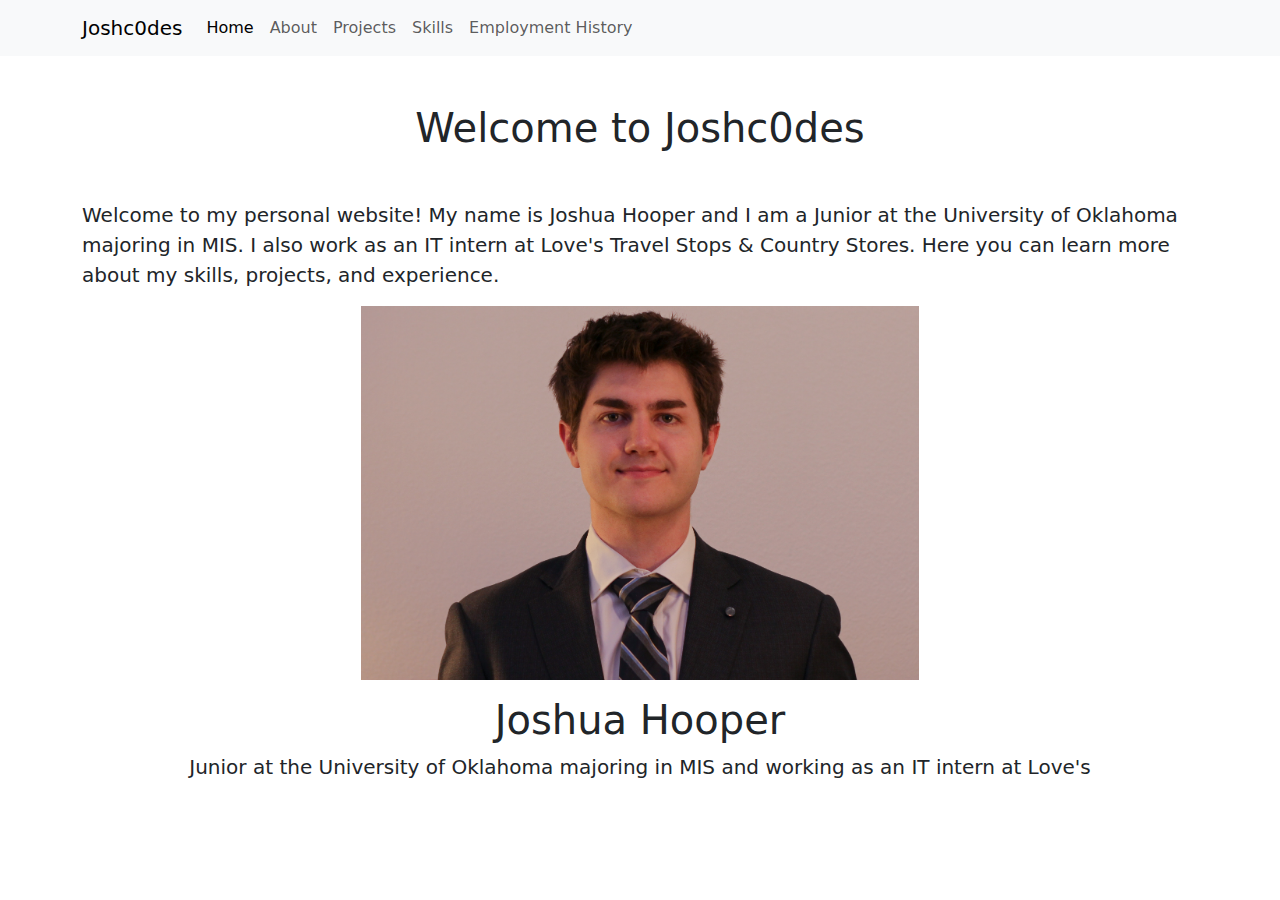
==== index.html @ 377e8b5f "v1" ====
<!DOCTYPE html>
<html lang="en">
<head>
  <meta charset="UTF-8">
  <meta name="viewport" content="width=device-width, initial-scale=1.0">
  <title>Joshc0des</title>

  <link rel="stylesheet" href="https://cdn.jsdelivr.net/npm/bootstrap@5.0.0/dist/css/bootstrap.min.css">
</head>
<body>

    <nav class="navbar navbar-expand-lg navbar-light bg-light">
    <div class="container">
      <a class="navbar-brand" href="index.html">Joshc0des</a>
      <button class="navbar-toggler" type="button" data-bs-toggle="collapse" data-bs-target="#navbarNav" aria-controls="navbarNav" aria-expanded="false" aria-label="Toggle navigation">
        <span class="navbar-toggler-icon"></span>
      </button>
      <div class="collapse navbar-collapse" id="navbarNav">
        <ul class="navbar-nav">
          <li class="nav-item">
            <a class="nav-link active" aria-current="page" href="index.html">Home</a>
          </li>
          <li class="nav-item">
            <a class="nav-link" href="about.html">About</a>
          </li>
          <li class="nav-item">
            <a class="nav-link" href="projects.html">Projects</a>
          </li>
          <li class="nav-item">
            <a class="nav-link" href="skills.html">Skills</a>
          </li>
          <li class="nav-item">
            <a class="nav-link" href="employment.html">Employment History</a>
          </li>
        </ul>
      </div>
    </div>
  </nav>

  <main class="container py-5">
    <div class="row">
        <h1 class="text-center mb-5">Welcome to Joshc0des</h1>
        <p class="lead">Welcome to my personal website! My name is Joshua Hooper 
            and I am a Junior at the University of Oklahoma majoring in MIS. I 
            also work as an IT intern at Love's Travel Stops & Country Stores. 
            Here you can learn more about my skills, projects, and experience.</p>
    </div>
    <div class="row">
        <div class="col-md-12 text-center">
            <img src="static/headshot.jpg" class="img-fluid w-50" alt="Joshua picture">
            <h1 class="mt-3">Joshua Hooper</h1>
            <p class="lead">Junior at the University of Oklahoma majoring in MIS and working as an IT intern at Love's</p>
          </div>      
    </div>
    
  </main>

  <script src="https://cdn.jsdelivr.net/npm/bootstrap@5.0.0/dist/js/bootstrap.bundle.min.js"></script>
</body>
</html>
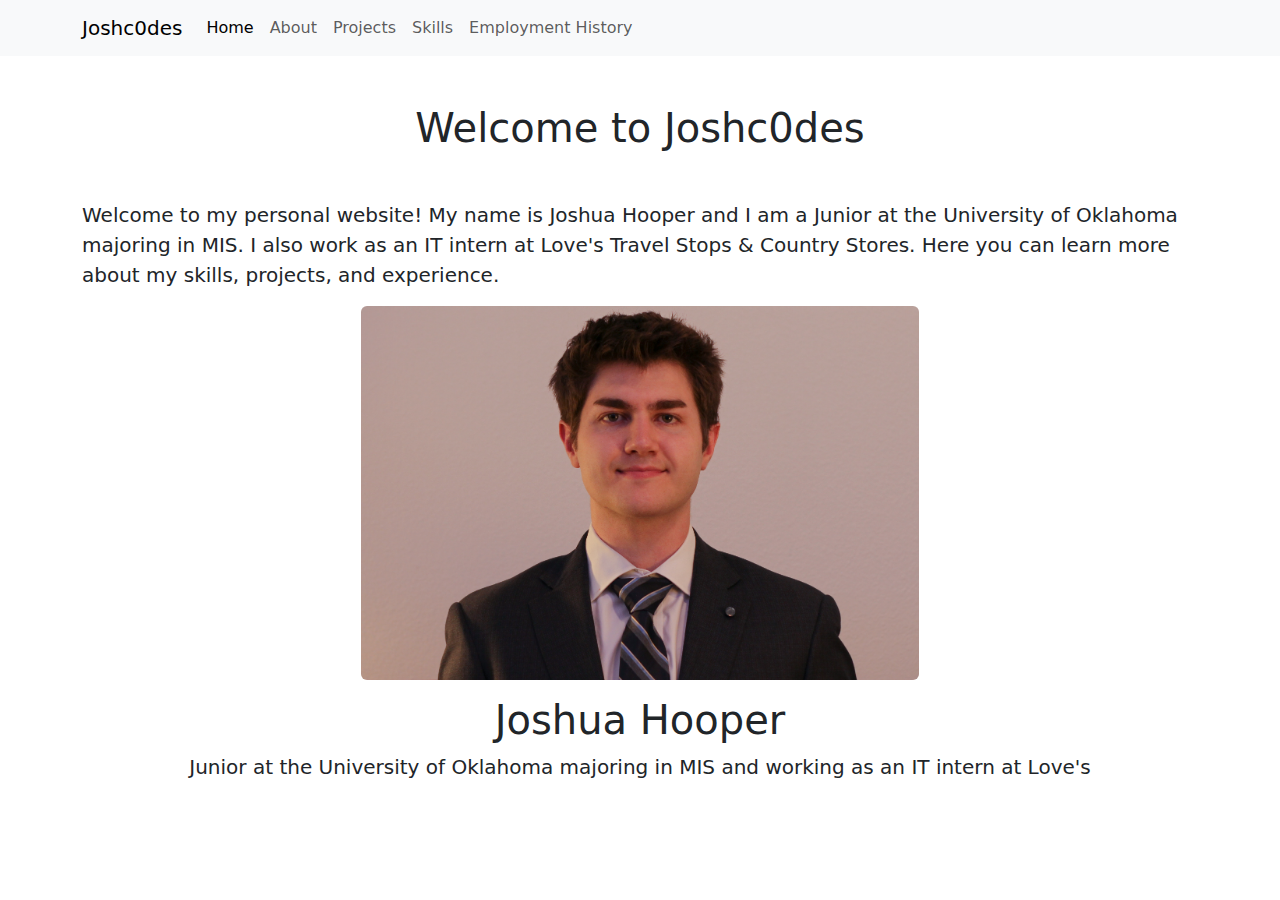
==== commit 4223033e: "rounded img" ====
--- a/index.html
+++ b/index.html
@@ -1,60 +1,65 @@
 <!DOCTYPE html>
 <html lang="en">
+
 <head>
-  <meta charset="UTF-8">
-  <meta name="viewport" content="width=device-width, initial-scale=1.0">
-  <title>Joshc0des</title>
+    <meta charset="UTF-8">
+    <meta name="viewport" content="width=device-width, initial-scale=1.0">
+    <title>Joshc0des</title>
+    <link rel="stylesheet" href="https://cdn.jsdelivr.net/npm/bootstrap@5.0.0/dist/css/bootstrap.min.css">
+    <link rel="shortcut icon" type="image/png" href="/favicon.png">
+</head>
 
-  <link rel="stylesheet" href="https://cdn.jsdelivr.net/npm/bootstrap@5.0.0/dist/css/bootstrap.min.css">
-</head>
 <body>
 
     <nav class="navbar navbar-expand-lg navbar-light bg-light">
-    <div class="container">
-      <a class="navbar-brand" href="index.html">Joshc0des</a>
-      <button class="navbar-toggler" type="button" data-bs-toggle="collapse" data-bs-target="#navbarNav" aria-controls="navbarNav" aria-expanded="false" aria-label="Toggle navigation">
-        <span class="navbar-toggler-icon"></span>
-      </button>
-      <div class="collapse navbar-collapse" id="navbarNav">
-        <ul class="navbar-nav">
-          <li class="nav-item">
-            <a class="nav-link active" aria-current="page" href="index.html">Home</a>
-          </li>
-          <li class="nav-item">
-            <a class="nav-link" href="about.html">About</a>
-          </li>
-          <li class="nav-item">
-            <a class="nav-link" href="projects.html">Projects</a>
-          </li>
-          <li class="nav-item">
-            <a class="nav-link" href="skills.html">Skills</a>
-          </li>
-          <li class="nav-item">
-            <a class="nav-link" href="employment.html">Employment History</a>
-          </li>
-        </ul>
-      </div>
-    </div>
-  </nav>
+        <div class="container">
+            <a class="navbar-brand" href="index.html">Joshc0des</a>
+            <button class="navbar-toggler" type="button" data-bs-toggle="collapse" data-bs-target="#navbarNav"
+                aria-controls="navbarNav" aria-expanded="false" aria-label="Toggle navigation">
+                <span class="navbar-toggler-icon"></span>
+            </button>
+            <div class="collapse navbar-collapse" id="navbarNav">
+                <ul class="navbar-nav">
+                    <li class="nav-item">
+                        <a class="nav-link active" aria-current="page" href="index.html">Home</a>
+                    </li>
+                    <li class="nav-item">
+                        <a class="nav-link" href="about.html">About</a>
+                    </li>
+                    <li class="nav-item">
+                        <a class="nav-link" href="projects.html">Projects</a>
+                    </li>
+                    <li class="nav-item">
+                        <a class="nav-link" href="skills.html">Skills</a>
+                    </li>
+                    <li class="nav-item">
+                        <a class="nav-link" href="employment.html">Employment History</a>
+                    </li>
+                </ul>
+            </div>
+        </div>
+    </nav>
 
-  <main class="container py-5">
-    <div class="row">
-        <h1 class="text-center mb-5">Welcome to Joshc0des</h1>
-        <p class="lead">Welcome to my personal website! My name is Joshua Hooper 
-            and I am a Junior at the University of Oklahoma majoring in MIS. I 
-            also work as an IT intern at Love's Travel Stops & Country Stores. 
-            Here you can learn more about my skills, projects, and experience.</p>
-    </div>
-    <div class="row">
-        <div class="col-md-12 text-center">
-            <img src="static/headshot.jpg" class="img-fluid w-50" alt="Joshua picture">
-            <h1 class="mt-3">Joshua Hooper</h1>
-            <p class="lead">Junior at the University of Oklahoma majoring in MIS and working as an IT intern at Love's</p>
-          </div>      
-    </div>
-    
-  </main>
+    <main class="container py-5">
+        <div class="row">
+            <h1 class="text-center mb-5">Welcome to Joshc0des</h1>
+            <p class="lead">Welcome to my personal website! My name is Joshua Hooper
+                and I am a Junior at the University of Oklahoma majoring in MIS. I
+                also work as an IT intern at Love's Travel Stops & Country Stores.
+                Here you can learn more about my skills, projects, and experience.</p>
+        </div>
+        <div class="row">
+            <div class="col-md-12 text-center">
+                <img src="static/headshot.jpg" class="img-fluid w-50 rounded" alt="Joshua picture">
+                <h1 class="mt-3">Joshua Hooper</h1>
+                <p class="lead">Junior at the University of Oklahoma majoring in MIS and working as an IT intern at
+                    Love's</p>
+            </div>
+        </div>
 
-  <script src="https://cdn.jsdelivr.net/npm/bootstrap@5.0.0/dist/js/bootstrap.bundle.min.js"></script>
+    </main>
+
+    <script src="https://cdn.jsdelivr.net/npm/bootstrap@5.0.0/dist/js/bootstrap.bundle.min.js"></script>
 </body>
-</html>
+
+</html>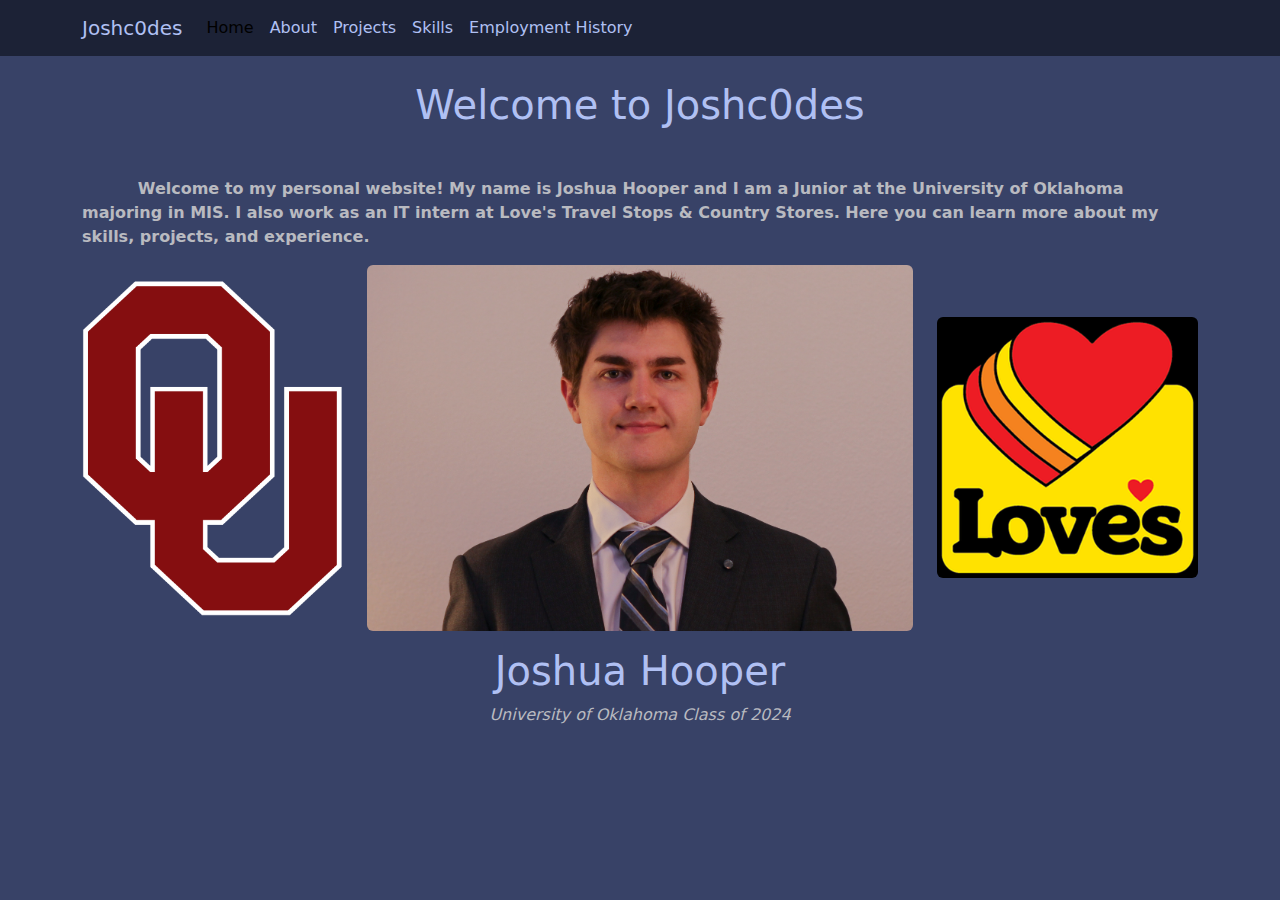
==== commit e6d21d94: "v5" ====
--- a/index.html
+++ b/index.html
@@ -6,12 +6,13 @@
     <meta name="viewport" content="width=device-width, initial-scale=1.0">
     <title>Joshc0des</title>
     <link rel="stylesheet" href="https://cdn.jsdelivr.net/npm/bootstrap@5.0.0/dist/css/bootstrap.min.css">
+    <link rel="stylesheet" href="site.css">
     <link rel="shortcut icon" type="image/png" href="/favicon.png">
 </head>
 
 <body>
 
-    <nav class="navbar navbar-expand-lg navbar-light bg-light">
+    <nav class="navbar fixed-top navbar-expand-lg" style="background-color: #1c2236;">
         <div class="container">
             <a class="navbar-brand" href="index.html">Joshc0des</a>
             <button class="navbar-toggler" type="button" data-bs-toggle="collapse" data-bs-target="#navbarNav"
@@ -40,23 +41,34 @@
         </div>
     </nav>
 
+    <hr>
+
     <main class="container py-5">
         <div class="row">
             <h1 class="text-center mb-5">Welcome to Joshc0des</h1>
-            <p class="lead">Welcome to my personal website! My name is Joshua Hooper
+            <p class="n">Welcome to my personal website! My name is Joshua Hooper
                 and I am a Junior at the University of Oklahoma majoring in MIS. I
                 also work as an IT intern at Love's Travel Stops & Country Stores.
-                Here you can learn more about my skills, projects, and experience.</p>
+                Here you can learn more about my skills, projects, and experience.
+            </p>
         </div>
         <div class="row">
             <div class="col-md-12 text-center">
-                <img src="static/headshot.jpg" class="img-fluid w-50 rounded" alt="Joshua picture">
+                <div class="row align-items-center">
+                    <div class="col-sm-3">
+                      <img src="static/ou.png" class="img-fluid rounded smaller-img" alt="Joshua picture">
+                    </div>
+                    <div class="col-sm-6">
+                      <img src="static/headshot.jpg" class="img-fluid rounded" alt="Joshua picture">
+                    </div>
+                    <div class="col-sm-3">
+                      <img src="static/loves.png" class="img-fluid rounded smaller-img" alt="Joshua picture">
+                    </div>
+                </div>
                 <h1 class="mt-3">Joshua Hooper</h1>
-                <p class="lead">Junior at the University of Oklahoma majoring in MIS and working as an IT intern at
-                    Love's</p>
+                <p class="grad">University of Oklahoma Class of 2024</p>
             </div>
         </div>
-
     </main>
 
     <script src="https://cdn.jsdelivr.net/npm/bootstrap@5.0.0/dist/js/bootstrap.bundle.min.js"></script>
--- a/site.css
+++ b/site.css
@@ -0,0 +1,94 @@
+:root {
+    --primary-color: #384267;
+    --secondary-color: #B0C0F3;
+    --tertiary-color: #b9bac0;
+    --quaternary-color: #F3C0B0;
+}
+
+body {
+    background-color: var(--primary-color);
+    height: 95vh;
+    overflow:auto;  
+}
+
+h1 {
+    color: var(--secondary-color);
+}
+
+p {
+    color: var(--tertiary-color);
+}
+
+p.n {
+    font-weight: bold;
+    text-indent: 5%;
+}
+
+p.grad {
+    font-style: italic;
+}
+
+p.dark {
+    color: #384267;
+    text-indent: 5%;
+}
+
+p.dark-no-indent {
+    color: #384267;
+}
+
+a {
+    color: var(--quaternary-color);
+}
+  
+.navbar-nav li a,
+.navbar-brand {
+    color: #b0c0f3;
+}
+
+.navbar-toggler {
+    background-color: #B0C0F3;
+}
+
+.navbar-toggler-icon {
+    background-image: url(static/navIcon.svg);
+}
+
+.smaller-img {
+    width: 100%; 
+  }
+
+  .list-group-item {
+    background-color: rgb(255, 255, 255); /* Set the default background color */
+    color: var(--secondary-color); /* Set the default text color */
+    transition: all 0.3s ease-in-out; /* Add a smooth transition effect */
+  }
+  
+  .list-group-item:hover {
+    background-color: var(--secondary-color); /* Change the background color on hover */
+    color: var(--primary-color); /* Change the text color on hover */
+    box-shadow: 0 0 10px rgba(0, 0, 0, 0.5); /* Add a subtle box shadow on hover */
+    transform: translateY(-5px); /* Move the element up slightly on hover */
+  }
+  
+  .list-group-item:active {
+    background-color: var(--tertiary-color); /* Change the background color when clicked */
+    color: var(--quaternary-color); /* Change the text color when clicked */
+  }
+  
+  @media (max-width: 768px) {
+    .list-group-item:hover, .list-group-item:active {
+      transform: none; /* Disable the hover effect on small screens */
+    }
+  }
+
+  .media img {
+    max-width: 22%;
+    height: auto;
+    cursor: pointer;
+    border: 2px solid transparent;
+    transition: border-color 0.3s ease-in-out;
+  }
+  .media img:hover {
+    border-color: #B0C0F3;
+  }
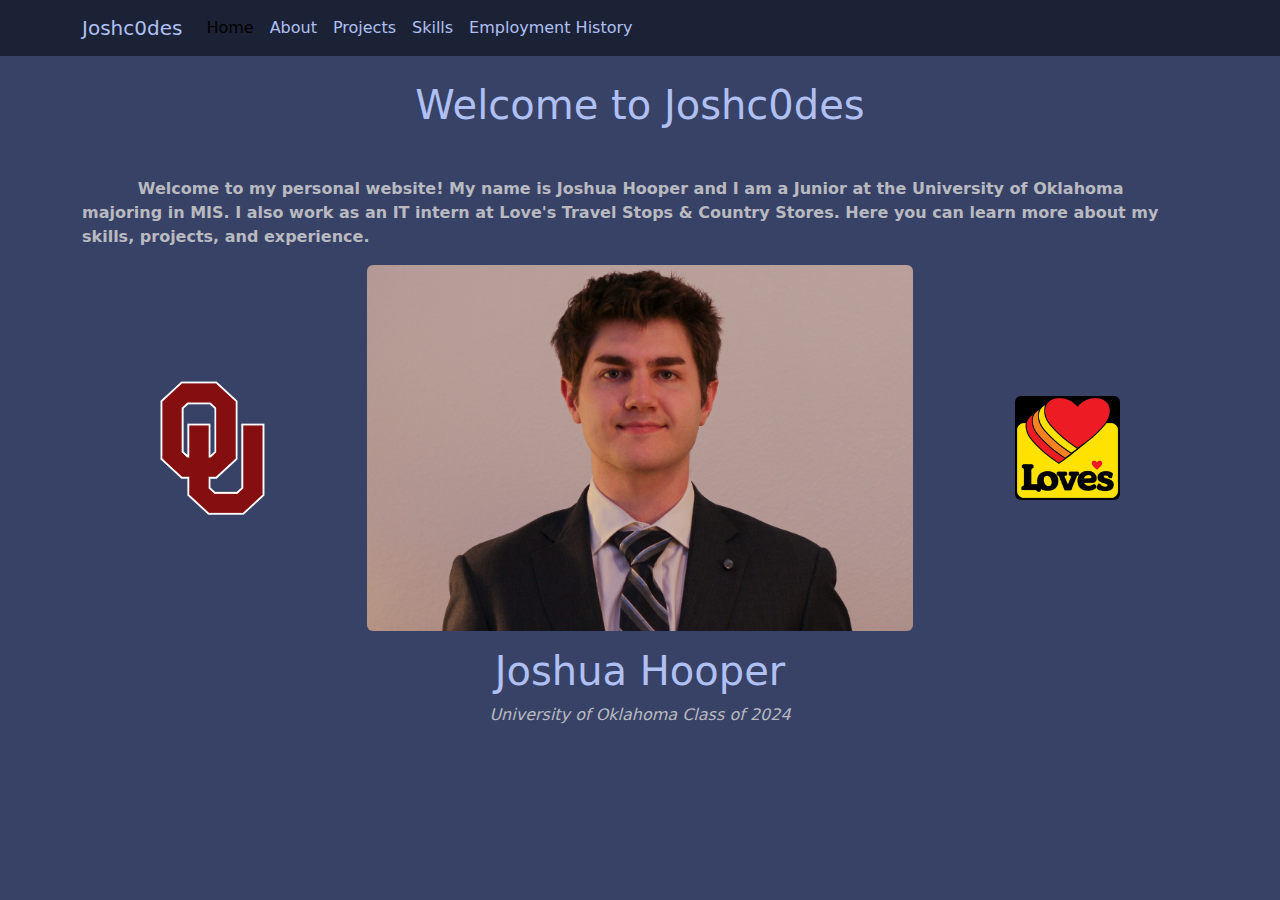
==== commit d618b951: "fixed index image responiveness" ====
--- a/index.html
+++ b/index.html
@@ -55,13 +55,13 @@
         <div class="row">
             <div class="col-md-12 text-center">
                 <div class="row align-items-center">
-                    <div class="col-sm-3">
+                    <div class="col-sm-3 mb-3 mb-sm-0">
                       <img src="static/ou.png" class="img-fluid rounded smaller-img" alt="Joshua picture">
                     </div>
-                    <div class="col-sm-6">
+                    <div class="col-sm-6 mb-3 mb-sm-0">
                       <img src="static/headshot.jpg" class="img-fluid rounded" alt="Joshua picture">
                     </div>
-                    <div class="col-sm-3">
+                    <div class="col-sm-3 mb-3 mb-sm-0">
                       <img src="static/loves.png" class="img-fluid rounded smaller-img" alt="Joshua picture">
                     </div>
                 </div>
--- a/site.css
+++ b/site.css
@@ -55,7 +55,7 @@
 }
 
 .smaller-img {
-    width: 100%; 
+    width: 40%; 
   }
 
   .list-group-item {
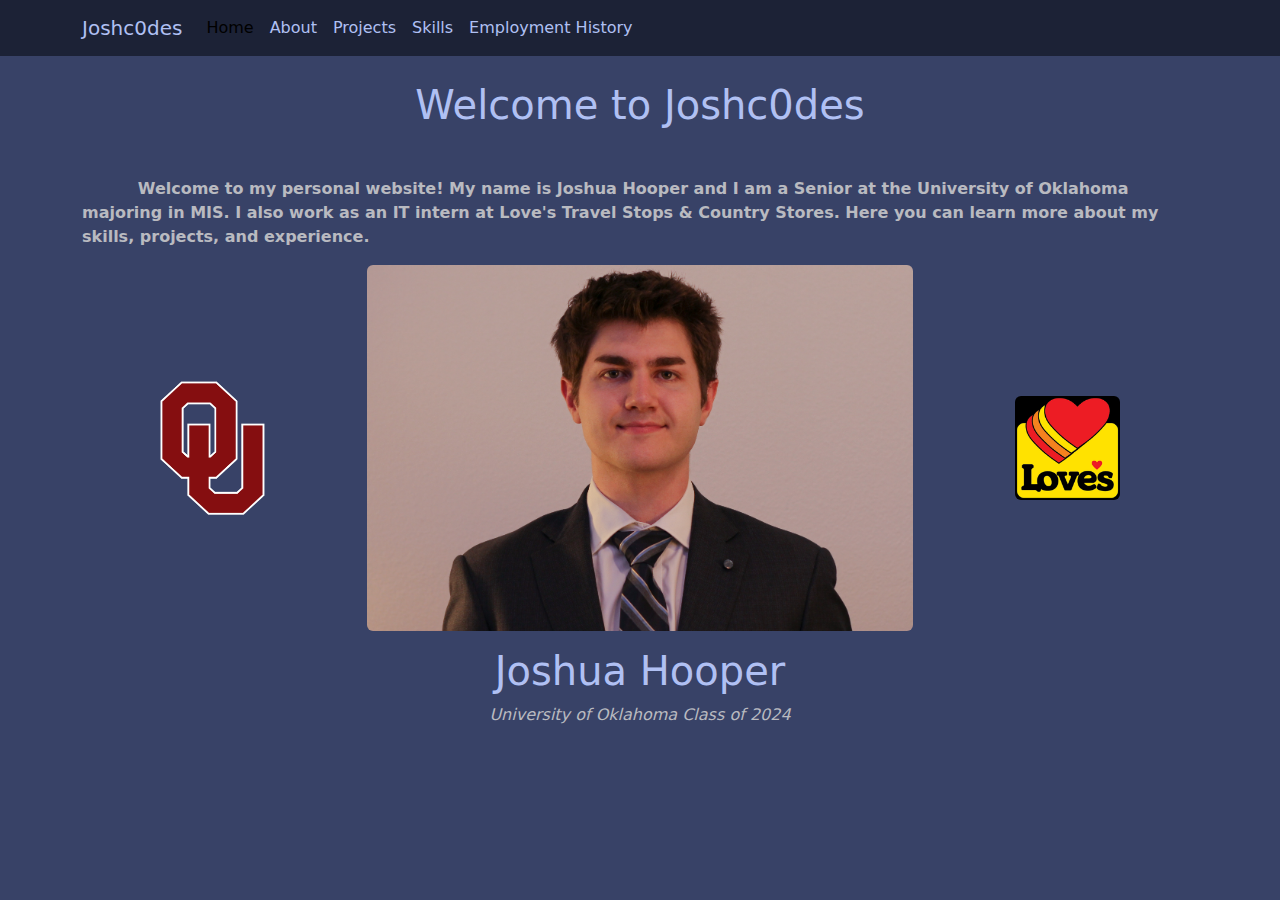
==== commit 1f381e53: "update intro paragraph" ====
--- a/index.html
+++ b/index.html
@@ -47,7 +47,7 @@
         <div class="row">
             <h1 class="text-center mb-5">Welcome to Joshc0des</h1>
             <p class="n">Welcome to my personal website! My name is Joshua Hooper
-                and I am a Junior at the University of Oklahoma majoring in MIS. I
+                and I am a Senior at the University of Oklahoma majoring in MIS. I
                 also work as an IT intern at Love's Travel Stops & Country Stores.
                 Here you can learn more about my skills, projects, and experience.
             </p>
